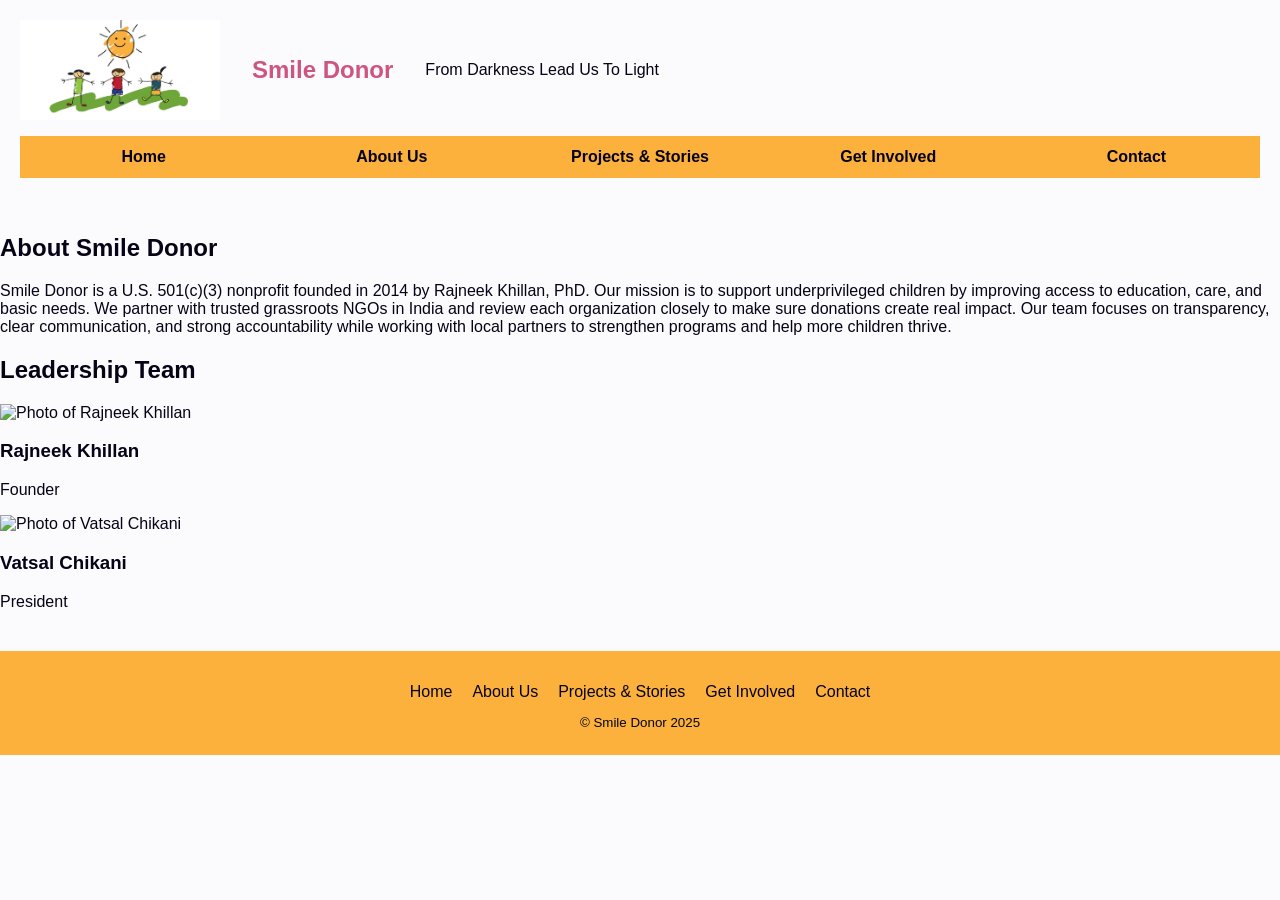
==== about.html @ 24c56756 "about page created" ====
<!DOCTYPE html>
<html lang="en">
<head>
    <meta charset="UTF-8">
    <meta name="viewport" content="width=device-width, initial-scale=1.0">
    <title>Smile Donor - About Us</title>
    <link rel="stylesheet" href="styles.css">
</head>
<body>
    <header>
        <section class="branding">
            <img src="images/smile-donor-logo.png" alt="Smile Donor logo">
            <h1>Smile Donor</h1>
            <p>From Darkness Lead Us To Light</p>
        </section>
        <nav>
            <ul>
                <li><a href="index.html">Home</a></li>
                <li><a href="about.html">About Us</a></li>
                <li><a href="#">Projects &amp; Stories</a></li>
                <li><a href="#">Get Involved</a></li>
                <li><a href="#">Contact</a></li>
            </ul>
        </nav>
    </header>
    <main>
        <section class="about">
            <h2>About Smile Donor</h2>
            <p>Smile Donor is a U.S. 501(c)(3) nonprofit founded in 2014 by Rajneek Khillan, PhD. 
                Our mission is to support underprivileged children by improving access to education, care, and basic needs. 
                We partner with trusted grassroots NGOs in India and review each organization closely to make sure donations create real impact. 
                Our team focuses on transparency, clear communication, and strong accountability while working with local partners to strengthen programs and help more children thrive.</p>
        </section>
        <section class="leadership">
            <h2>Leadership Team</h2>
            <div class="leader-grid">
                <div class="leader">
                    <img src="images/rajneek-khillan.jpg" alt="Photo of Rajneek Khillan">
                    <h3>Rajneek Khillan</h3>
                    <p>Founder</p>
                </div>
                <div class="leader">
                    <img src="images/vatsal-chikani.jpg" alt="Photo of Vatsal Chikani">
                    <h3>Vatsal Chikani</h3>
                    <p>President</p>
                </div>
            </div>
        </section>
    </main>
    <footer>
        <ul class="footer-nav">
            <li><a href="#">Home</a></li>
            <li><a href="#">About Us</a></li>
            <li><a href="#">Projects &amp; Stories</a></li>
            <li><a href="#">Get Involved</a></li>
            <li><a href="#">Contact</a></li>
        </ul>
        <p><small>&copy; Smile Donor 2025</small></p>
    </footer>      
</body>
</html>
---- styles.css ----
:root {
    --text: #050315;         
    --background: #fbfbfe;   
    --primary: #ce557e;     
    --secondary: #4CA7C0;    
    --accent: #FBB13C;    
  }
  body {
    font-family: Arial, Helvetica, sans-serif;
    background: var(--background);
    color: var(--text);
    margin: 0;
  }
  header {
    padding: 20px;
  }
  .branding {
    display: flex;
    align-items: center;
    gap: 32px;
    margin-bottom: 10px;
  }
  .branding img {
    width: 200px;
    height: 100px;
}
.branding h1 {
  color: var(--primary);
}
nav {
  background-color: var(--accent);
}
nav ul {
  list-style: none;     
  padding: 12px;
  justify-content: space-evenly;
  display: flex;         
  gap: 25px; 
}
nav li {
  flex: 1;
  text-align: center;
}
nav a {
  text-decoration: none; 
  color: var(--text);
  font-weight: 600;
}
nav a:hover {
  color: var(--background); 
}
.hero {
  padding: 20px;
}
.hero-image {
  max-width: 1000px;
  max-height: 550px;
  overflow: hidden;
  margin: 0 auto;
  border-radius: 12px;
}
.hero-image img {
  width: 100%;
  height: auto;
  display: block;
  border-radius: 12px;
  margin-bottom: 16px;
}
.hero-text {
  padding: 12px;
  text-align: center;
}
.hero-text h2 {
  color: var(--primary);
}
.hero-text p {
  font-size: 1.2rem;
}
.mission {
  display: flex;
  justify-content: space-between;
  gap: 40px;
  margin: 40px auto;
  max-width: 1000px;
}
.mission-card {
  flex: 2;
}
.mission-card h3 {
  font-size: 1.6rem;
  margin-bottom: 20px;
  color: var(--primary);
}
.mission-content {
  display: flex;
  gap: 20px;
  flex-direction: column;
}
.mission-image img {
  width: 400px;
  height: auto;
  border-radius: 12px;
}
.mission-text p {
  font-size: 1.1rem;
  line-height: 1.6;
  color: var(--text);
}
.right-column {
  flex: 1;
  display: flex;
  flex-direction: column;
  gap: 30px;
}
.get-involved h4 {
  font-size: 1.3rem;
  margin-bottom: 12px;
}

.get-involved button {
  display: block;
  width: 100%;
  padding: 12px;
  margin: 12px;
  background-color: var(--primary);
  color: var(--background);
  border: none;
  border-radius: 8px;
  font-size: 1rem;
  font-weight: bolder;
}
.get-involved button:hover {
  background-color: var(--accent);
  color: var(--text);
}
.follow-us h4 {
  font-size: 1.3rem;
  margin-bottom: 10px;
}

.socials a {
  color: var(--secondary);
  font-size: 1.1rem;
  font-weight: bold;
  text-decoration: none;
}
.programs {
  max-width: 1000px;
  margin: 32px auto;
  padding: 16px;
}
.programs h3 {
  text-align: center;
  margin: 16px;
  color: var(--primary);
}
.program-grid {
  display: grid;
  grid-template-columns: 1fr;     
  gap: 16px;
  justify-items: center;          
}
.program-item{
  width: 100%;
  max-width: 500px;
  background: var(--background);
  border: 1px solid var(--accent);
  border-radius: 12px;
  padding: 12px;
  text-align: center;
}

.program-image {
  overflow: hidden;              
  border-radius: 12px;
}

.program-image img{
  display: block;
  width: 100%;
  height: auto;
}

.program-item p {
  margin: 12px;
  font-weight: 600;
  color: var(--text);
}
.view-more {
  display: block;
  width: 100%;
  padding: 12px;
  margin: 12px;
  background-color: var(--primary);
  color: var(--background);
  border: none;
  border-radius: 8px;
  font-size: 1rem;
  font-weight: bolder;
}
.view-more:hover{ 
  background-color: var(--accent);
  color: var(--text);
}
footer {
  background: var(--accent);    
  color: var(--text);                   
  padding: 20px;
  margin-top: 40px;
  text-align: center;
}
.footer-nav {
  list-style: none;
  padding: 0;
  margin: 12px;               
  display: flex;
  justify-content: center;
  gap: 20px;
}
.footer-nav a {
  color: var(--text);                  
  text-decoration: none;
}
.footer-nav a:hover {
  color: var(--background);         
}
footer p {
  margin: 4px;
}
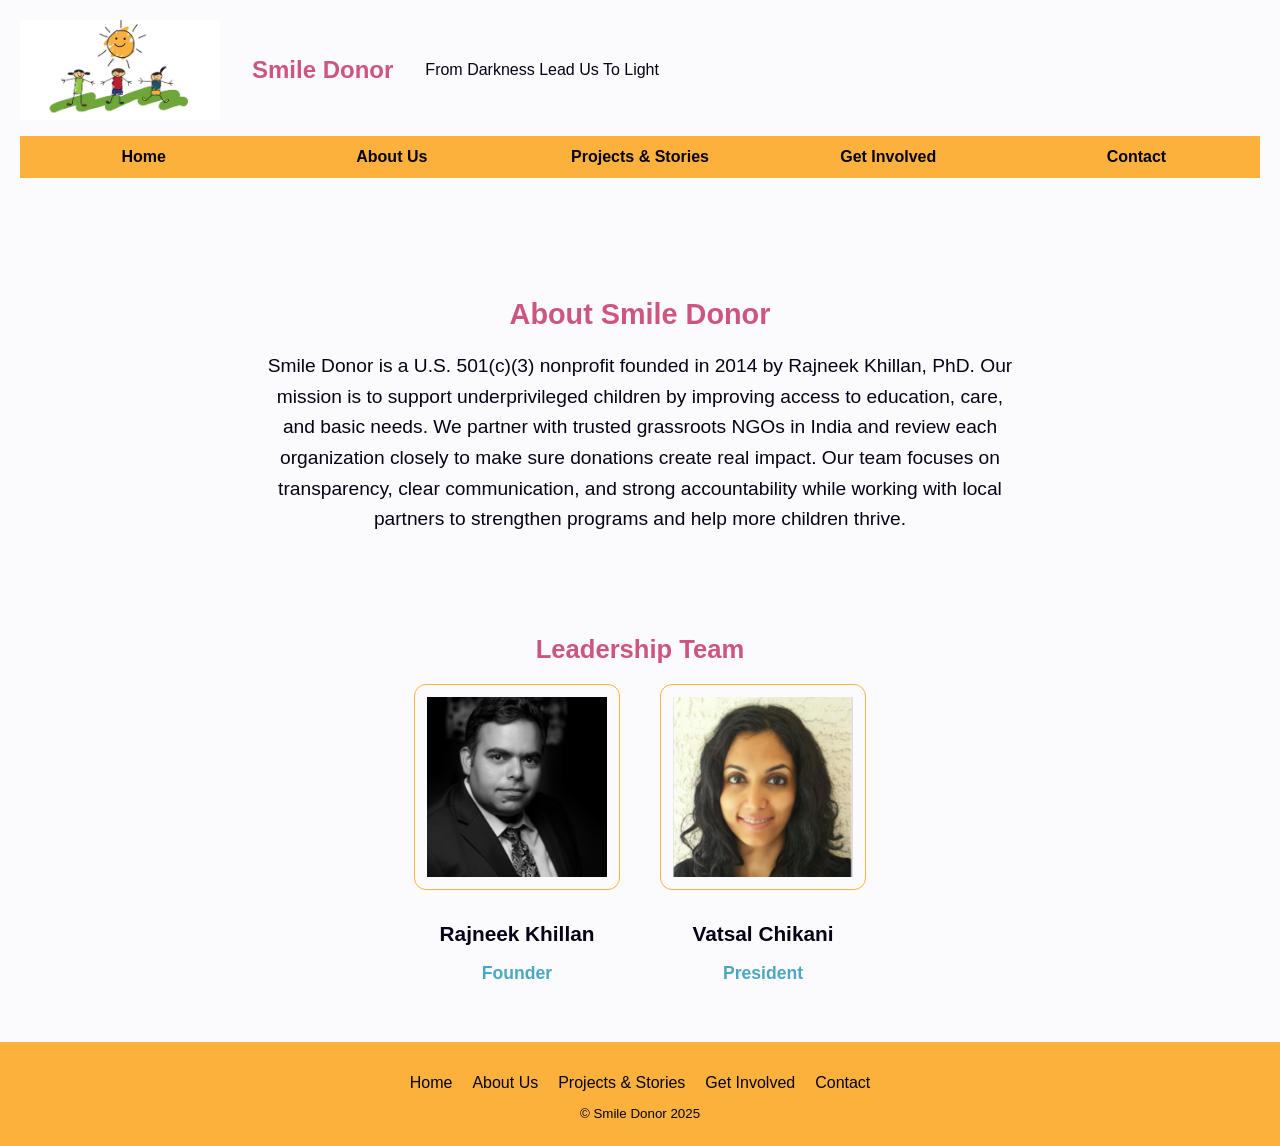
==== commit b088f65c: "about css" ====
--- a/about.html
+++ b/about.html
@@ -32,16 +32,16 @@
                 Our team focuses on transparency, clear communication, and strong accountability while working with local partners to strengthen programs and help more children thrive.</p>
         </section>
         <section class="leadership">
-            <h2>Leadership Team</h2>
+            <h3>Leadership Team</h3>
             <div class="leader-grid">
                 <div class="leader">
-                    <img src="images/rajneek-khillan.jpg" alt="Photo of Rajneek Khillan">
-                    <h3>Rajneek Khillan</h3>
+                    <img src="images/RajneekKhillan.png" alt="Photo of Rajneek Khillan">
+                    <h4>Rajneek Khillan</h4>
                     <p>Founder</p>
                 </div>
                 <div class="leader">
-                    <img src="images/vatsal-chikani.jpg" alt="Photo of Vatsal Chikani">
-                    <h3>Vatsal Chikani</h3>
+                    <img src="images/vatsalchikani.png" alt="Photo of Vatsal Chikani">
+                    <h4>Vatsal Chikani</h4>
                     <p>President</p>
                 </div>
             </div>
--- a/styles.css
+++ b/styles.css
@@ -116,7 +116,6 @@
   font-size: 1.3rem;
   margin-bottom: 12px;
 }
-
 .get-involved button {
   display: block;
   width: 100%;
@@ -137,7 +136,6 @@
   font-size: 1.3rem;
   margin-bottom: 10px;
 }
-
 .socials a {
   color: var(--secondary);
   font-size: 1.1rem;
@@ -169,18 +167,15 @@
   padding: 12px;
   text-align: center;
 }
-
 .program-image {
   overflow: hidden;              
   border-radius: 12px;
 }
-
 .program-image img{
   display: block;
   width: 100%;
   height: auto;
 }
-
 .program-item p {
   margin: 12px;
   font-weight: 600;
@@ -202,6 +197,62 @@
   background-color: var(--accent);
   color: var(--text);
 }
+.about {
+  max-width: 900px;
+  margin: 40px auto;
+  padding: 20px;
+  text-align: center;
+}
+.about h2 {
+  color: var(--primary);
+  margin-bottom: 20px;
+  font-size: 1.8rem;
+}
+.about p {
+  font-size: 1.2rem;
+  line-height: 1.6;
+  max-width: 750px;
+  margin: 0 auto 40px auto;
+  color: var(--text);
+}
+.leadership {
+  max-width: 900px;
+  margin: 20px auto 40px auto;
+  text-align: center;
+}
+.leadership h3 {
+  font-size: 1.6rem;
+  margin-bottom: 20px;
+  color: var(--primary);
+}
+.leader-grid {
+  display: flex;
+  justify-content: center;
+  gap: 40px;
+  flex-wrap: wrap;
+  margin-top: 20px;
+}
+.leader {
+  text-align: center;
+}
+.leader img {
+  width: 180px;
+  height: 180px;
+  object-fit: cover;
+  padding: 12px;
+  border-radius: 12px;
+  border: 1px solid var(--accent);
+}
+.leader h4 {
+  font-size: 1.3rem;
+  margin-bottom: 10px;
+}
+.leader p {
+  color: var(--secondary);
+  font-size: 1.1rem;
+  font-weight: bold;
+  text-decoration: none;
+}
 footer {
   background: var(--accent);    
   color: var(--text);                   
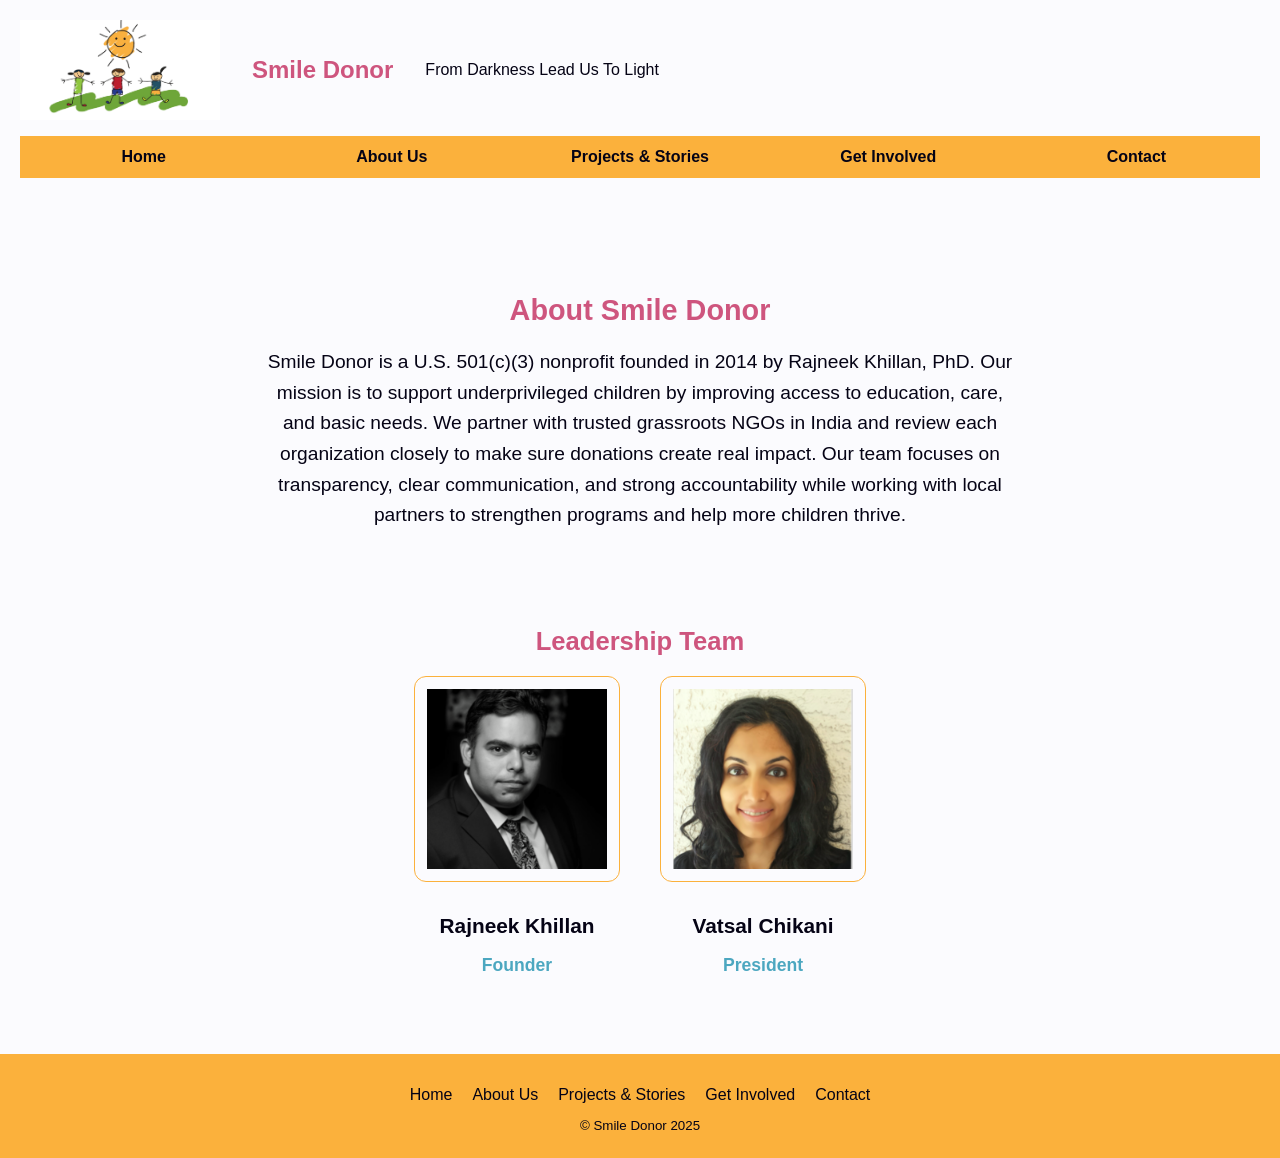
==== commit baeb971b: "updates" ====
--- a/about.html
+++ b/about.html
@@ -17,7 +17,7 @@
             <ul>
                 <li><a href="index.html">Home</a></li>
                 <li><a href="about.html">About Us</a></li>
-                <li><a href="#">Projects &amp; Stories</a></li>
+                <li><a href="projects.html">Projects &amp; Stories</a></li>
                 <li><a href="#">Get Involved</a></li>
                 <li><a href="#">Contact</a></li>
             </ul>
--- a/styles.css
+++ b/styles.css
@@ -200,7 +200,7 @@
 .about {
   max-width: 900px;
   margin: 40px auto;
-  padding: 20px;
+  padding: 16px;
   text-align: center;
 }
 .about h2 {
@@ -217,7 +217,7 @@
 }
 .leadership {
   max-width: 900px;
-  margin: 20px auto 40px auto;
+  margin: 20px auto 60px auto;
   text-align: center;
 }
 .leadership h3 {
